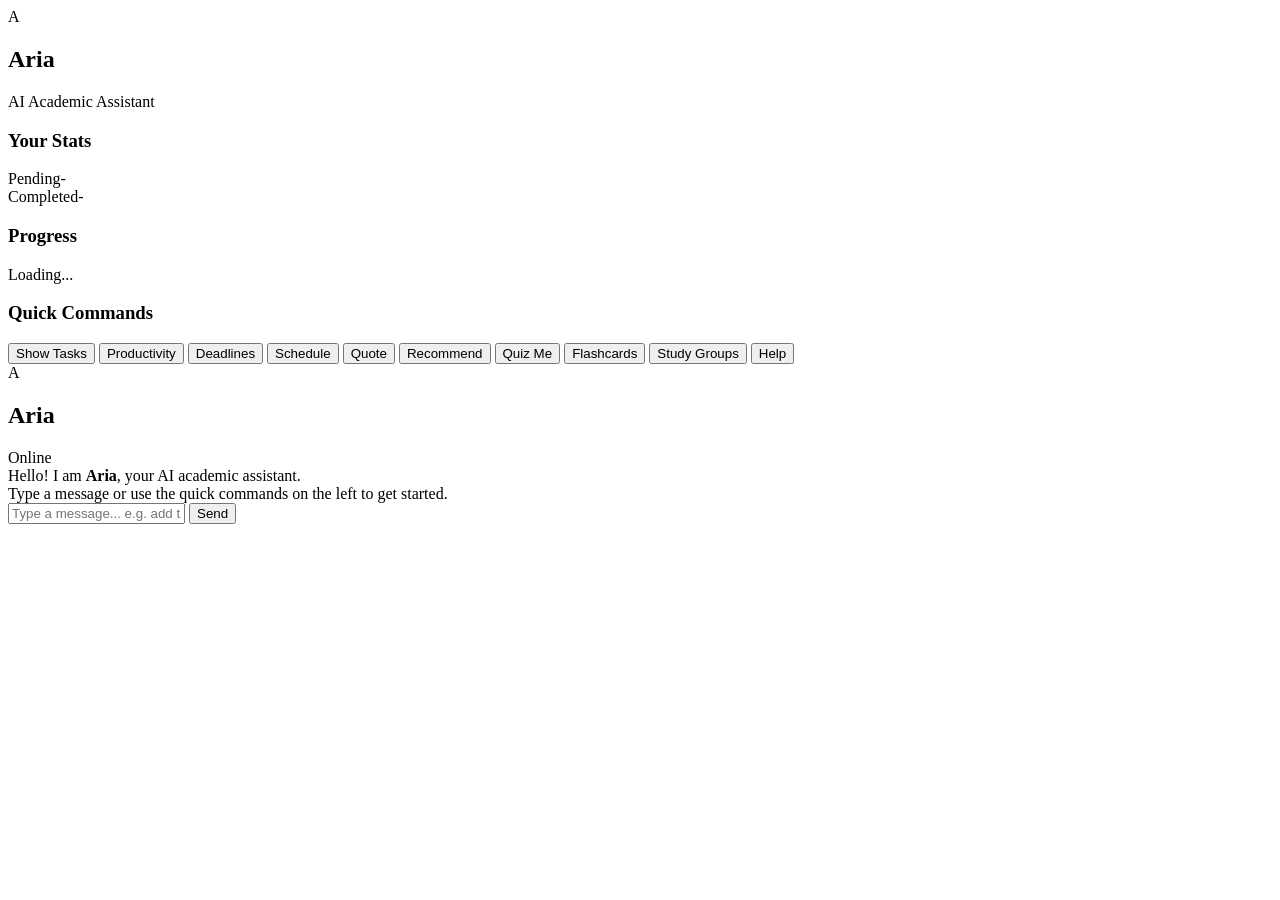
==== web/templates/index.html @ 7ea69f82 "Aria AI Academic Assistant" ====
<!DOCTYPE html>
<html lang="en">
<head>
  <meta charset="UTF-8" />
  <meta name="viewport" content="width=device-width, initial-scale=1.0"/>
  <title>Aria - AI Academic Assistant</title>
  <link rel="stylesheet" href="/static/style.css" />
</head>
<body>
  <div class="app">
    <aside class="sidebar">
      <div class="logo">
        <div class="logo-icon">A</div>
        <div><h1>Aria</h1><p>AI Academic Assistant</p></div>
      </div>
      <div class="status-card">
        <h3>Your Stats</h3>
        <div class="stat"><span>Pending</span><span id="stat-pending" class="badge orange">-</span></div>
        <div class="stat"><span>Completed</span><span id="stat-completed" class="badge green">-</span></div>
        <div class="stat" id="due-today-section" style="display:none">
          <span>Due Today</span><span id="stat-due" class="badge red">-</span>
        </div>
      </div>
      <div class="xp-card">
        <h3>Progress</h3>
        <p id="xp-status">Loading...</p>
      </div>
      <div class="commands-card">
        <h3>Quick Commands</h3>
        <button class="cmd-btn" onclick="sendQuick('show tasks')">Show Tasks</button>
        <button class="cmd-btn" onclick="sendQuick('productivity')">Productivity</button>
        <button class="cmd-btn" onclick="sendQuick('deadlines')">Deadlines</button>
        <button class="cmd-btn" onclick="sendQuick('schedule')">Schedule</button>
        <button class="cmd-btn" onclick="sendQuick('quote')">Quote</button>
        <button class="cmd-btn" onclick="sendQuick('recommend')">Recommend</button>
        <button class="cmd-btn" onclick="sendQuick('quiz me')">Quiz Me</button>
        <button class="cmd-btn" onclick="sendQuick('show flashcards')">Flashcards</button>
        <button class="cmd-btn" onclick="sendQuick('list groups')">Study Groups</button>
        <button class="cmd-btn" onclick="sendQuick('help')">Help</button>
      </div>
    </aside>
    <main class="chat-area">
      <div class="chat-header">
        <div class="avatar">A</div>
        <div><h2>Aria</h2><span class="online">Online</span></div>
      </div>
      <div class="messages" id="messages">
        <div class="message aria">
          <div class="bubble">
            Hello! I am <strong>Aria</strong>, your AI academic assistant.<br/>
            Type a message or use the quick commands on the left to get started.
          </div>
        </div>
      </div>
      <div class="input-area">
        <input type="text" id="user-input" placeholder="Type a message... e.g. add task study ML" autocomplete="off"/>
        <button id="send-btn" onclick="sendMessage()">Send</button>
      </div>
    </main>
  </div>
  <script src="/static/script.js"></script>
</body>
</html>
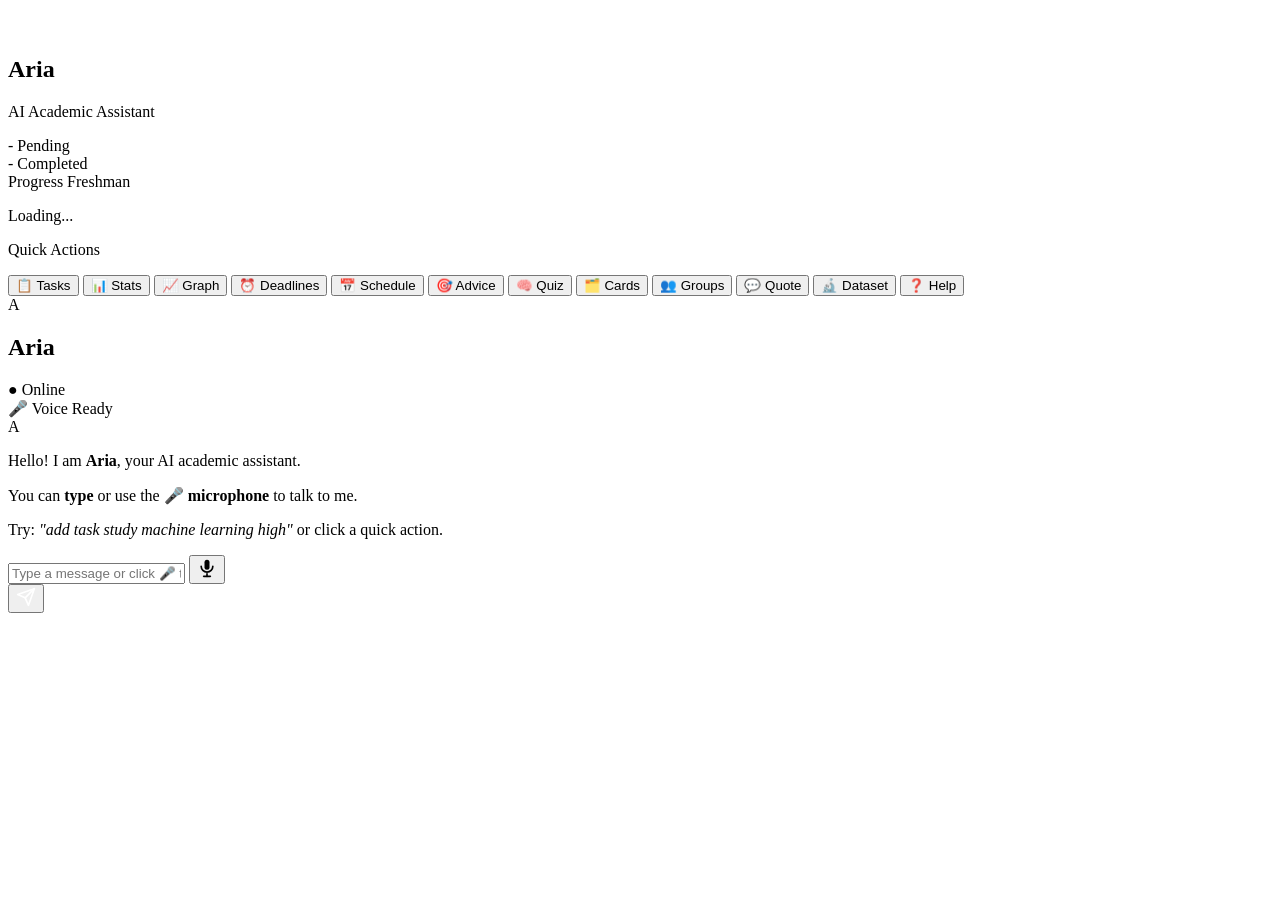
==== commit 70dbd367: "Fix greetings, group creation, members command, UI restore" ====
--- a/web/templates/index.html
+++ b/web/templates/index.html
@@ -1,62 +1,126 @@
 <!DOCTYPE html>
 <html lang="en">
 <head>
-  <meta charset="UTF-8" />
+  <meta charset="UTF-8"/>
   <meta name="viewport" content="width=device-width, initial-scale=1.0"/>
   <title>Aria - AI Academic Assistant</title>
-  <link rel="stylesheet" href="/static/style.css" />
+  <link rel="stylesheet" href="/static/style.css"/>
+  <link href="https://fonts.googleapis.com/css2?family=Inter:wght@300;400;500;600;700&display=swap" rel="stylesheet"/>
 </head>
 <body>
   <div class="app">
+
+    <!-- Sidebar -->
     <aside class="sidebar">
       <div class="logo">
-        <div class="logo-icon">A</div>
-        <div><h1>Aria</h1><p>AI Academic Assistant</p></div>
-      </div>
-      <div class="status-card">
-        <h3>Your Stats</h3>
-        <div class="stat"><span>Pending</span><span id="stat-pending" class="badge orange">-</span></div>
-        <div class="stat"><span>Completed</span><span id="stat-completed" class="badge green">-</span></div>
-        <div class="stat" id="due-today-section" style="display:none">
-          <span>Due Today</span><span id="stat-due" class="badge red">-</span>
+        <div class="logo-icon">
+          <svg width="24" height="24" viewBox="0 0 24 24" fill="none">
+            <circle cx="12" cy="12" r="10" fill="white" opacity="0.2"/>
+            <path d="M12 6v6l4 2" stroke="white" stroke-width="2" stroke-linecap="round"/>
+            <circle cx="12" cy="12" r="3" fill="white"/>
+          </svg>
+        </div>
+        <div>
+          <h1>Aria</h1>
+          <p>AI Academic Assistant</p>
         </div>
       </div>
+
+      <div class="stats-grid">
+        <div class="stat-box orange">
+          <span class="stat-num" id="stat-pending">-</span>
+          <span class="stat-label">Pending</span>
+        </div>
+        <div class="stat-box green">
+          <span class="stat-num" id="stat-completed">-</span>
+          <span class="stat-label">Completed</span>
+        </div>
+        <div class="stat-box red" id="due-box" style="display:none">
+          <span class="stat-num" id="stat-due">-</span>
+          <span class="stat-label">Due Today</span>
+        </div>
+      </div>
+
       <div class="xp-card">
-        <h3>Progress</h3>
+        <div class="xp-header">
+          <span>Progress</span>
+          <span id="xp-level">Freshman</span>
+        </div>
+        <div class="xp-bar-bg">
+          <div class="xp-bar-fill" id="xp-bar" style="width:0%"></div>
+        </div>
         <p id="xp-status">Loading...</p>
       </div>
+
       <div class="commands-card">
-        <h3>Quick Commands</h3>
-        <button class="cmd-btn" onclick="sendQuick('show tasks')">Show Tasks</button>
-        <button class="cmd-btn" onclick="sendQuick('productivity')">Productivity</button>
-        <button class="cmd-btn" onclick="sendQuick('deadlines')">Deadlines</button>
-        <button class="cmd-btn" onclick="sendQuick('schedule')">Schedule</button>
-        <button class="cmd-btn" onclick="sendQuick('quote')">Quote</button>
-        <button class="cmd-btn" onclick="sendQuick('recommend')">Recommend</button>
-        <button class="cmd-btn" onclick="sendQuick('quiz me')">Quiz Me</button>
-        <button class="cmd-btn" onclick="sendQuick('show flashcards')">Flashcards</button>
-        <button class="cmd-btn" onclick="sendQuick('list groups')">Study Groups</button>
-        <button class="cmd-btn" onclick="sendQuick('help')">Help</button>
+        <p class="section-title">Quick Actions</p>
+        <div class="cmd-grid">
+          <button class="cmd-btn" onclick="sendQuick('show tasks')">📋 Tasks</button>
+          <button class="cmd-btn" onclick="sendQuick('productivity')">📊 Stats</button>
+          <button class="cmd-btn" onclick="sendQuick('show graph')">📈 Graph</button>
+          <button class="cmd-btn" onclick="sendQuick('deadlines')">⏰ Deadlines</button>
+          <button class="cmd-btn" onclick="sendQuick('schedule')">📅 Schedule</button>
+          <button class="cmd-btn" onclick="sendQuick('recommend')">🎯 Advice</button>
+          <button class="cmd-btn" onclick="sendQuick('quiz me')">🧠 Quiz</button>
+          <button class="cmd-btn" onclick="sendQuick('show flashcards')">🗂️ Cards</button>
+          <button class="cmd-btn" onclick="sendQuick('list groups')">👥 Groups</button>
+          <button class="cmd-btn" onclick="sendQuick('quote')">💬 Quote</button>
+          <button class="cmd-btn" onclick="sendQuick('dataset insights')">🔬 Dataset</button>
+          <button class="cmd-btn" onclick="sendQuick('help')">❓ Help</button>
+        </div>
       </div>
     </aside>
+
+    <!-- Main chat -->
     <main class="chat-area">
       <div class="chat-header">
-        <div class="avatar">A</div>
-        <div><h2>Aria</h2><span class="online">Online</span></div>
+        <div class="header-left">
+          <div class="avatar-pulse">
+            <div class="avatar">A</div>
+            <div class="pulse-ring"></div>
+          </div>
+          <div>
+            <h2>Aria</h2>
+            <span class="status-dot">● Online</span>
+          </div>
+        </div>
+        <div class="header-right">
+          <span class="voice-badge" id="voice-status">🎤 Voice Ready</span>
+        </div>
       </div>
+
       <div class="messages" id="messages">
         <div class="message aria">
+          <div class="avatar-sm">A</div>
           <div class="bubble">
-            Hello! I am <strong>Aria</strong>, your AI academic assistant.<br/>
-            Type a message or use the quick commands on the left to get started.
+            <p>Hello! I am <strong>Aria</strong>, your AI academic assistant.</p>
+            <p>You can <strong>type</strong> or use the <strong>🎤 microphone</strong> to talk to me.</p>
+            <p>Try: <em>"add task study machine learning high"</em> or click a quick action.</p>
           </div>
         </div>
       </div>
+
       <div class="input-area">
-        <input type="text" id="user-input" placeholder="Type a message... e.g. add task study ML" autocomplete="off"/>
-        <button id="send-btn" onclick="sendMessage()">Send</button>
+        <div class="input-wrapper">
+          <input type="text" id="user-input" placeholder="Type a message or click 🎤 to speak..." autocomplete="off"/>
+          <button class="mic-btn" id="mic-btn" onclick="toggleVoice()" title="Click to speak">
+            <svg width="20" height="20" viewBox="0 0 24 24" fill="none">
+              <rect x="9" y="2" width="6" height="12" rx="3" fill="currentColor"/>
+              <path d="M5 10a7 7 0 0 0 14 0" stroke="currentColor" stroke-width="2" stroke-linecap="round"/>
+              <line x1="12" y1="19" x2="12" y2="22" stroke="currentColor" stroke-width="2" stroke-linecap="round"/>
+              <line x1="8" y1="22" x2="16" y2="22" stroke="currentColor" stroke-width="2" stroke-linecap="round"/>
+            </svg>
+          </button>
+        </div>
+        <button class="send-btn" onclick="sendMessage()">
+          <svg width="20" height="20" viewBox="0 0 24 24" fill="none">
+            <path d="M22 2L11 13" stroke="white" stroke-width="2" stroke-linecap="round"/>
+            <path d="M22 2L15 22L11 13L2 9L22 2Z" stroke="white" stroke-width="2" stroke-linejoin="round"/>
+          </svg>
+        </button>
       </div>
     </main>
+
   </div>
   <script src="/static/script.js"></script>
 </body>
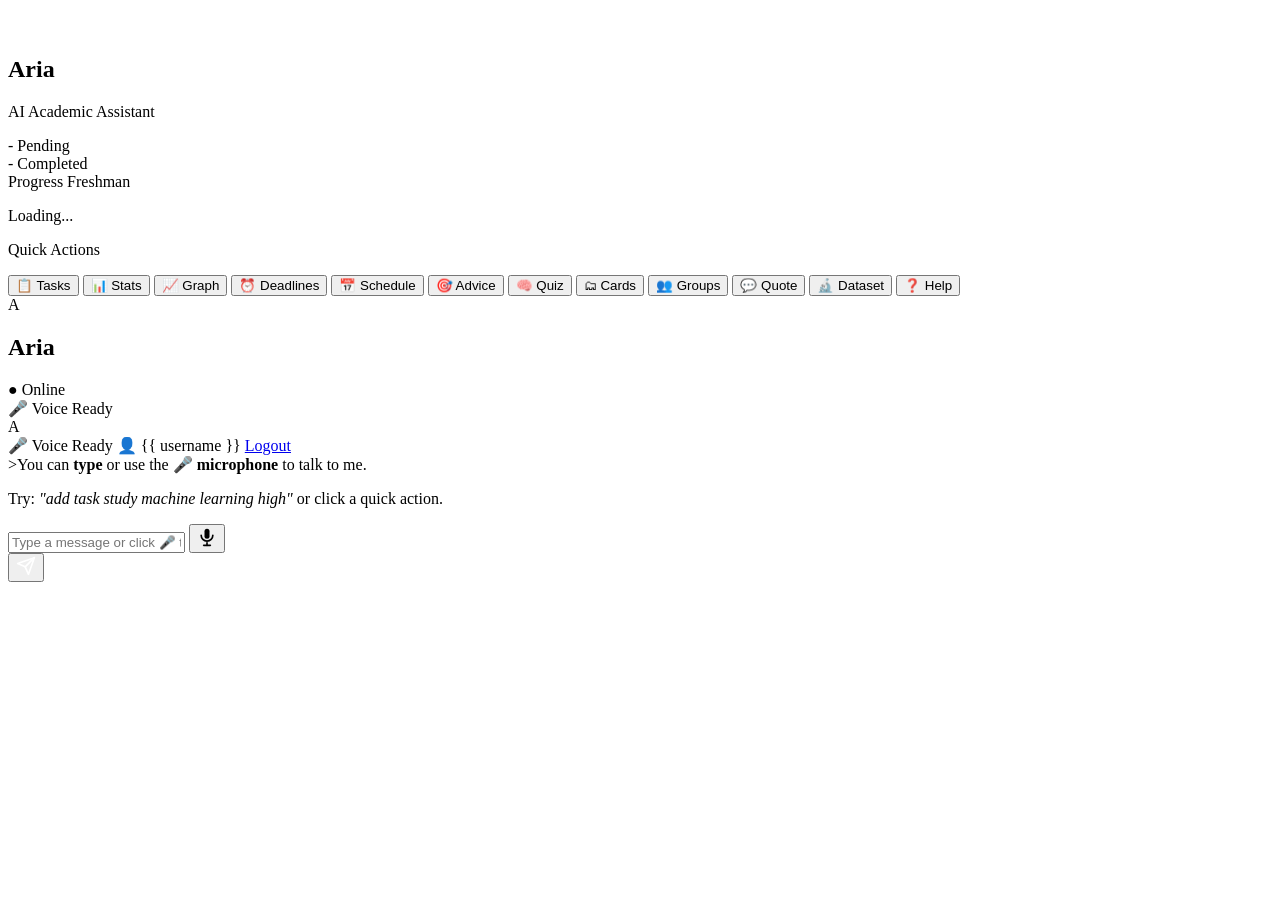
==== commit 8284b6ef: "Fix double conn.close() bug in register route" ====
--- a/web/templates/index.html
+++ b/web/templates/index.html
@@ -9,8 +9,6 @@
 </head>
 <body>
   <div class="app">
-
-    <!-- Sidebar -->
     <aside class="sidebar">
       <div class="logo">
         <div class="logo-icon">
@@ -25,7 +23,6 @@
           <p>AI Academic Assistant</p>
         </div>
       </div>
-
       <div class="stats-grid">
         <div class="stat-box orange">
           <span class="stat-num" id="stat-pending">-</span>
@@ -40,7 +37,6 @@
           <span class="stat-label">Due Today</span>
         </div>
       </div>
-
       <div class="xp-card">
         <div class="xp-header">
           <span>Progress</span>
@@ -51,7 +47,6 @@
         </div>
         <p id="xp-status">Loading...</p>
       </div>
-
       <div class="commands-card">
         <p class="section-title">Quick Actions</p>
         <div class="cmd-grid">
@@ -62,7 +57,7 @@
           <button class="cmd-btn" onclick="sendQuick('schedule')">📅 Schedule</button>
           <button class="cmd-btn" onclick="sendQuick('recommend')">🎯 Advice</button>
           <button class="cmd-btn" onclick="sendQuick('quiz me')">🧠 Quiz</button>
-          <button class="cmd-btn" onclick="sendQuick('show flashcards')">🗂️ Cards</button>
+          <button class="cmd-btn" onclick="sendQuick('show flashcards')">🗂 Cards</button>
           <button class="cmd-btn" onclick="sendQuick('list groups')">👥 Groups</button>
           <button class="cmd-btn" onclick="sendQuick('quote')">💬 Quote</button>
           <button class="cmd-btn" onclick="sendQuick('dataset insights')">🔬 Dataset</button>
@@ -70,8 +65,6 @@
         </div>
       </div>
     </aside>
-
-    <!-- Main chat -->
     <main class="chat-area">
       <div class="chat-header">
         <div class="header-left">
@@ -88,18 +81,18 @@
           <span class="voice-badge" id="voice-status">🎤 Voice Ready</span>
         </div>
       </div>
-
       <div class="messages" id="messages">
         <div class="message aria">
           <div class="avatar-sm">A</div>
-          <div class="bubble">
-            <p>Hello! I am <strong>Aria</strong>, your AI academic assistant.</p>
-            <p>You can <strong>type</strong> or use the <strong>🎤 microphone</strong> to talk to me.</p>
+        <div class="header-right">
+          <span class="voice-badge" id="voice-status">🎤 Voice Ready</span>
+          <span class="user-badge">👤 {{ username }}</span>
+          <a href="/logout" class="logout-btn">Logout</a>
+        </div>>You can <strong>type</strong> or use the <strong>🎤 microphone</strong> to talk to me.</p>
             <p>Try: <em>"add task study machine learning high"</em> or click a quick action.</p>
           </div>
         </div>
       </div>
-
       <div class="input-area">
         <div class="input-wrapper">
           <input type="text" id="user-input" placeholder="Type a message or click 🎤 to speak..." autocomplete="off"/>
@@ -120,7 +113,6 @@
         </button>
       </div>
     </main>
-
   </div>
   <script src="/static/script.js"></script>
 </body>
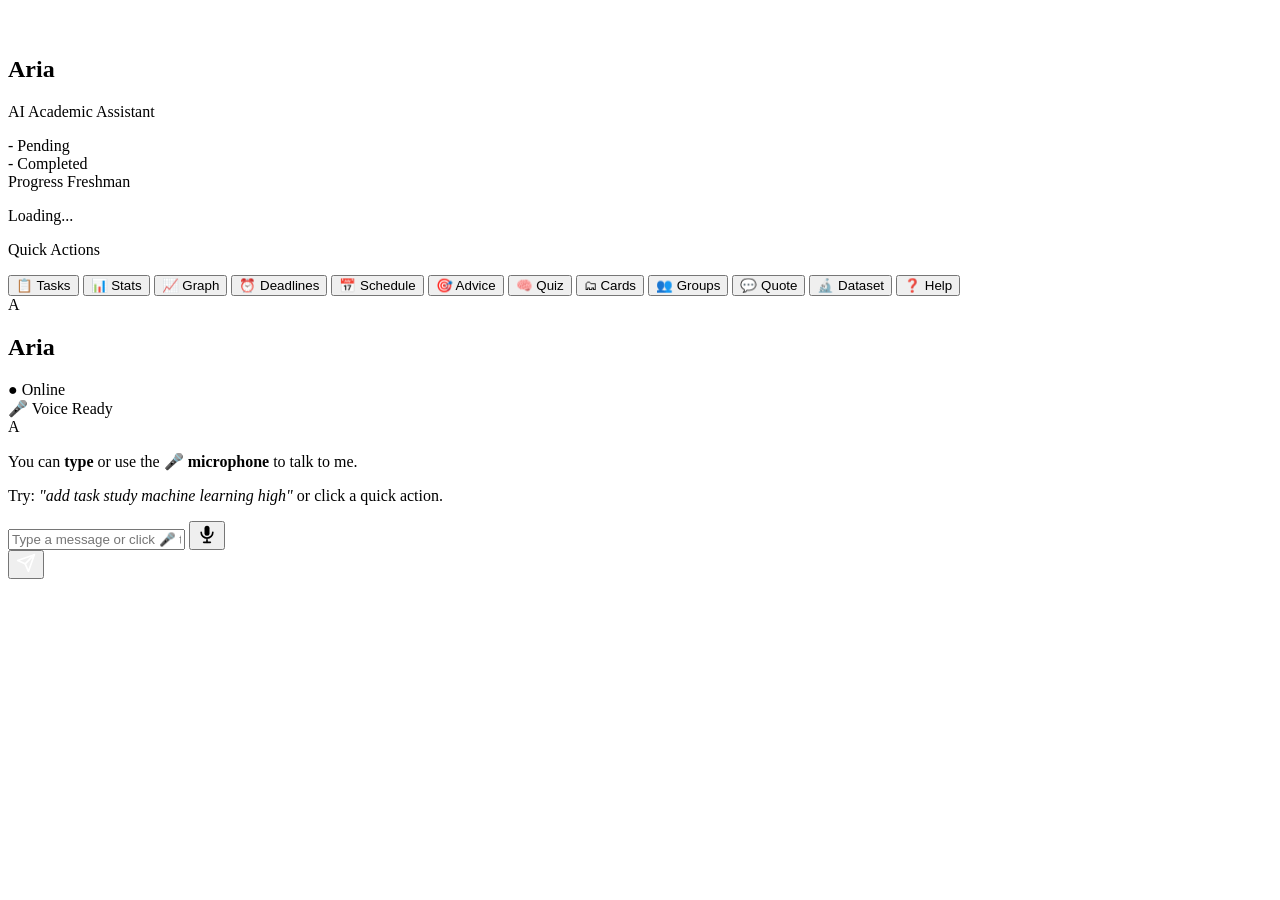
==== commit 9113ffc0: "Fix corrupted script.js, login tab bug, and HTML structure" ====
--- a/web/templates/index.html
+++ b/web/templates/index.html
@@ -84,11 +84,8 @@
       <div class="messages" id="messages">
         <div class="message aria">
           <div class="avatar-sm">A</div>
-        <div class="header-right">
-          <span class="voice-badge" id="voice-status">🎤 Voice Ready</span>
-          <span class="user-badge">👤 {{ username }}</span>
-          <a href="/logout" class="logout-btn">Logout</a>
-        </div>>You can <strong>type</strong> or use the <strong>🎤 microphone</strong> to talk to me.</p>
+          <div class="bubble">
+            <p>You can <strong>type</strong> or use the <strong>🎤 microphone</strong> to talk to me.</p>
             <p>Try: <em>"add task study machine learning high"</em> or click a quick action.</p>
           </div>
         </div>
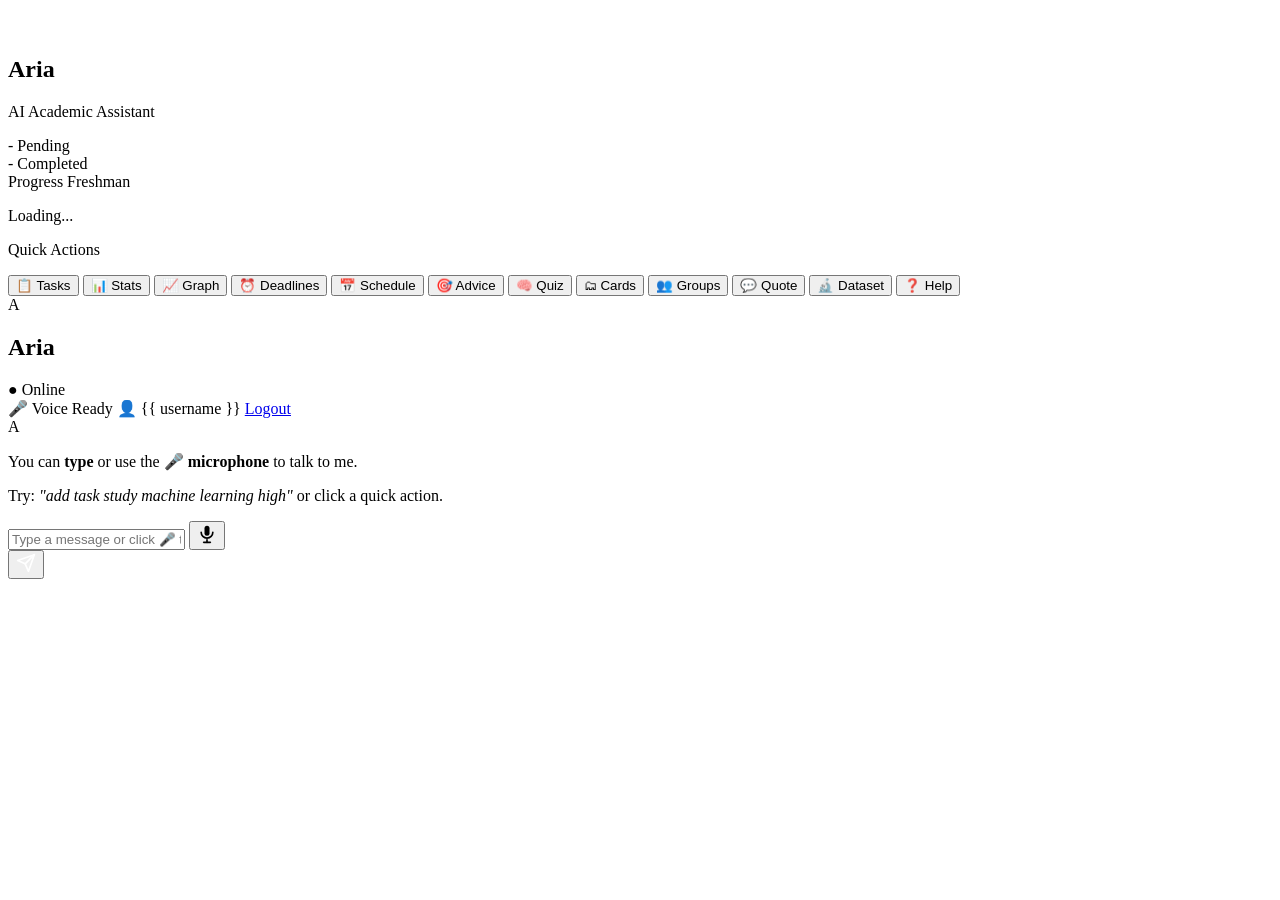
==== commit 4f35f6ff: "Add logout button and username display in header" ====
--- a/web/templates/index.html
+++ b/web/templates/index.html
@@ -79,6 +79,8 @@
         </div>
         <div class="header-right">
           <span class="voice-badge" id="voice-status">🎤 Voice Ready</span>
+          <span class="user-badge">👤 {{ username }}</span>
+          <a href="/logout" class="logout-btn">Logout</a>
         </div>
       </div>
       <div class="messages" id="messages">
